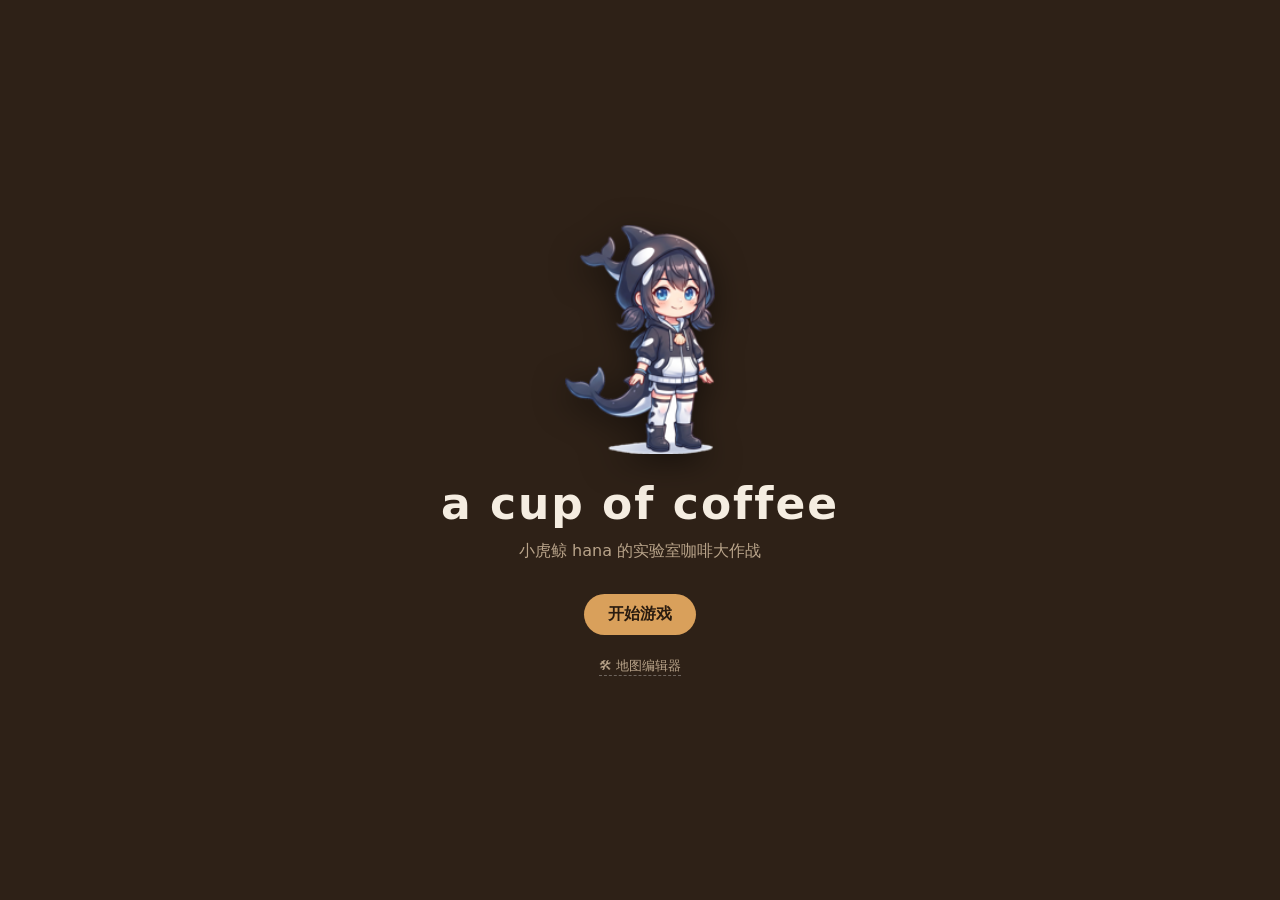
==== index.html @ 66c9e199 "feat: 初始版本 —— a cup of coffee 网格解谜游戏 - 玩法：7 种物品（beans/cup/coffee + 4 种 tag）的拾取/合成/转化 - 四屏流程：标题 / 关卡选" ====
<!DOCTYPE html>
<html lang="zh-CN">
<head>
  <meta charset="UTF-8">
  <meta name="viewport" content="width=device-width, initial-scale=1.0">
  <title>🐳 a cup of coffee</title>
  <link rel="stylesheet" href="css/style.css">
</head>
<body>
  <div id="app">

    <!-- 标题界面 -->
    <section id="screen-title" class="screen active">
      <img src="assets/hana.png" alt="hana" class="title-hana">
      <h1 class="game-title">a cup of coffee</h1>
      <p class="tagline">小虎鲸 hana 的实验室咖啡大作战</p>
      <button id="btn-start" class="primary-btn">开始游戏</button>
      <a href="editor.html" class="editor-link">🛠 地图编辑器</a>
    </section>

    <!-- 关卡选择界面 -->
    <section id="screen-levels" class="screen">
      <h2 class="screen-heading">选择关卡</h2>
      <div id="level-list" class="level-list"></div>
      <button id="btn-back-title" class="ghost-btn">← 返回</button>
    </section>

    <!-- 关卡过渡界面（加载 / 重置时显示，游戏时不显示） -->
    <section id="screen-intro" class="screen">
      <div class="intro-card">
        <p id="intro-index" class="intro-index"></p>
        <h2 id="intro-name"></h2>
        <p id="intro-hint" class="intro-hint"></p>
        <button id="btn-begin" class="primary-btn">开始 →</button>
        <p class="intro-tip">数秒后自动开始 · 方向键 / 空格 立即开始</p>
      </div>
    </section>

    <!-- 游戏界面（极简：基本只显示格子） -->
    <section id="screen-game" class="screen">
      <div id="hand" class="hud"></div>
      <div id="board"></div>
      <button id="reset-btn" class="ghost-btn">↺ 重置 (R)</button>
      <p id="hana-tip" class="hana-tip hidden"></p>

      <div id="win-overlay" class="hidden">
        <p id="win-text">搞定！下一间实验室。</p>
        <button id="next-btn" class="primary-btn">下一关 ▶</button>
      </div>
    </section>

  </div>
  <script type="module" src="js/game/main.js"></script>
</body>
</html>
---- css/style.css ----
/* ============================================
   a cup of coffee —— 小虎鲸 hana 的实验室
   深褐背景 + 浅色路径，突出可走区域
   ============================================ */

* { box-sizing: border-box; }

:root {
  --cell-size: 64px;
  --bg: #2e2117;          /* 深褐背景 */
  --wall: #19110b;        /* 墙（近黑褐） */
  --floor: #f2e8d7;       /* 地板浅米色路径 */
  --text: #f5ede1;
  --text-dim: #b9a48a;
  --accent: #d9a05b;
}

body {
  margin: 0;
  font-family: system-ui, "PingFang SC", "Microsoft YaHei", sans-serif;
  background: var(--bg);
  color: var(--text);
  min-height: 100vh;
}

#app { min-height: 100vh; }

/* ---- 屏幕切换 ---- */
.screen {
  display: none;
  flex-direction: column;
  align-items: center;
  justify-content: center;
  min-height: 100vh;
  padding: 20px;
  text-align: center;
}
.screen.active { display: flex; }

/* ---- 通用按钮 ---- */
button {
  font-family: inherit;
  font-size: 16px;
  padding: 10px 24px;
  border: none;
  border-radius: 999px;
  cursor: pointer;
  background: #6b4f3a;   /* 默认兜底（编辑器等未带类的按钮） */
  color: #fff;
  transition: filter 0.15s, transform 0.1s;
}
button:hover { filter: brightness(1.12); }
button:active { transform: scale(0.97); }

.primary-btn {
  background: var(--accent);
  color: #2a1c10;
  font-weight: 700;
}
.ghost-btn {
  background: transparent;
  color: var(--text-dim);
  border: 1px solid rgba(255, 255, 255, 0.15);
}

/* ---- 标题界面 ---- */
#screen-title { gap: 8px; }

.title-hana {
  width: 150px;
  height: auto;
  filter: drop-shadow(0 8px 16px rgba(0, 0, 0, 0.5));
  animation: bob 2s ease-in-out infinite;
}

.game-title {
  font-size: 44px;
  margin: 16px 0 4px;
  letter-spacing: 2px;
}

.tagline {
  color: var(--text-dim);
  margin: 0 0 24px;
}

.editor-link {
  margin-top: 14px;
  color: var(--text-dim);
  font-size: 13px;
  text-decoration: none;
  border-bottom: 1px dashed rgba(255, 255, 255, 0.3);
}
.editor-link:hover { color: var(--text); }

@keyframes bob {
  0%, 100% { transform: translateY(0); }
  50%      { transform: translateY(-6px); }
}

/* ---- 关卡选择界面 ---- */
.screen-heading {
  font-size: 28px;
  margin: 0 0 24px;
}

.level-list {
  display: grid;
  grid-template-columns: repeat(auto-fill, minmax(180px, 1fr));
  gap: 12px;
  width: 100%;
  max-width: 580px;
  margin-bottom: 24px;
}

.level-card {
  display: flex;
  align-items: center;
  gap: 10px;
  background: rgba(255, 255, 255, 0.06);
  color: var(--text);
  border: 1px solid rgba(255, 255, 255, 0.1);
  border-radius: 12px;
  padding: 14px 16px;
  text-align: left;
}
.level-card:hover { background: rgba(255, 255, 255, 0.12); }

.level-num {
  font-size: 12px;
  color: var(--accent);
  background: rgba(217, 160, 91, 0.15);
  border-radius: 999px;
  padding: 2px 8px;
  flex-shrink: 0;
}
.level-name { font-size: 15px; }

/* ---- 关卡过渡界面 ---- */
.intro-card {
  background: rgba(255, 255, 255, 0.06);
  border: 1px solid rgba(255, 255, 255, 0.1);
  border-radius: 20px;
  padding: 36px 48px;
  max-width: 460px;
  display: flex;
  flex-direction: column;
  align-items: center;
  gap: 12px;
}

.intro-index {
  color: var(--text-dim);
  font-size: 13px;
  margin: 0;
}
#intro-name { font-size: 30px; margin: 0; }

.intro-hint {
  color: var(--text-dim);
  font-style: italic;
  margin: 0 0 8px;
  min-height: 1.4em;
}

.intro-tip {
  color: var(--text-dim);
  font-size: 12px;
  margin: 0;
}

/* ---- 游戏界面（极简：基本只显示格子） ---- */
#screen-game {
  gap: 14px;
  justify-content: flex-start;
  padding-top: 36px;
}

.hud {
  font-size: 16px;
  background: rgba(255, 255, 255, 0.08);
  border-radius: 999px;
  padding: 8px 20px;
  color: var(--text);
  display: inline-flex;
  align-items: center;
  gap: 6px;
}

/* HUD 手持物品图标：必须用 .hud 提升特异性，
   否则会被后定义的 .item-icon{width:100%} 覆盖（特异性相同，靠后胜出） */
.hud .hand-icon {
  display: inline-flex;
  width: 26px;
  height: 26px;
  vertical-align: middle;
}
.hud .hand-icon img { width: 100%; height: 100%; object-fit: contain; }

/* 重置多次后 hana 在底部冒出的台词 */
.hana-tip {
  font-style: italic;
  color: var(--accent);
  font-size: 15px;
  min-height: 1.4em;
  margin: 0;
  max-width: 480px;
}

/* 棋盘：深褐背景上浮出浅色路径块 */
#board {
  display: grid;
  gap: 5px;
  justify-content: center;
  width: fit-content;
}

.cell {
  width: var(--cell-size);
  height: var(--cell-size);
  display: flex;
  align-items: center;
  justify-content: center;
  position: relative;
  border-radius: 8px;
}

.cell.floor {
  background: var(--floor);
  box-shadow: inset 0 2px 4px rgba(0, 0, 0, 0.08);
}

.cell.wall {
  background: var(--wall);
  box-shadow: inset 0 0 10px rgba(0, 0, 0, 0.5);
}

/* 物品与玩家 */
.item {
  position: relative;
  display: flex;
  align-items: center;
  justify-content: center;
  width: 100%;
  height: 100%;
  user-select: none;
  z-index: 1;
}

.item-icon {
  position: relative;
  display: flex;
  align-items: center;
  justify-content: center;
  width: 100%;
  height: 100%;
}
.item-icon img {
  width: 100%;
  height: 100%;
  object-fit: contain;
}

/* 地面上的普通物品缩到约 2/3（手持 / HUD 不受影响） */
.item .item-icon { width: 66%; height: 66%; }

/* 地面上的 tag 物品：放大到 0.8 并斜放 20° */
.item .tag-icon { width: 80%; height: 80%; transform: rotate(20deg); }

.player {
  position: absolute;
  inset: 0;
  display: flex;
  align-items: center;
  justify-content: center;
  filter: drop-shadow(0 3px 3px rgba(0, 0, 0, 0.4));
  animation: bob 1.2s ease-in-out infinite;
  user-select: none;
  pointer-events: none;
}
.player img {
  width: 100%;
  height: 100%;
  object-fit: contain;
}

/* 素材朝右，向左移动时翻转 */
.player.facing-left img { transform: scaleX(-1); }

/* 手持物品时右上角的小图标 */
.held-item {
  position: absolute;
  top: -2px;
  right: -2px;
  width: 18px;
  height: 18px;
  display: flex;
  align-items: center;
  justify-content: center;
}
.held-item .item-icon { font-size: 9px; }

/* ---- 过关浮层 ---- */
#win-overlay {
  position: fixed;
  inset: 0;
  background: rgba(0, 0, 0, 0.7);
  backdrop-filter: blur(4px);
  display: flex;
  flex-direction: column;
  align-items: center;
  justify-content: center;
  gap: 18px;
  z-index: 10;
}

#win-overlay p {
  font-size: 24px;
  margin: 0;
}

.hidden { display: none !important; }
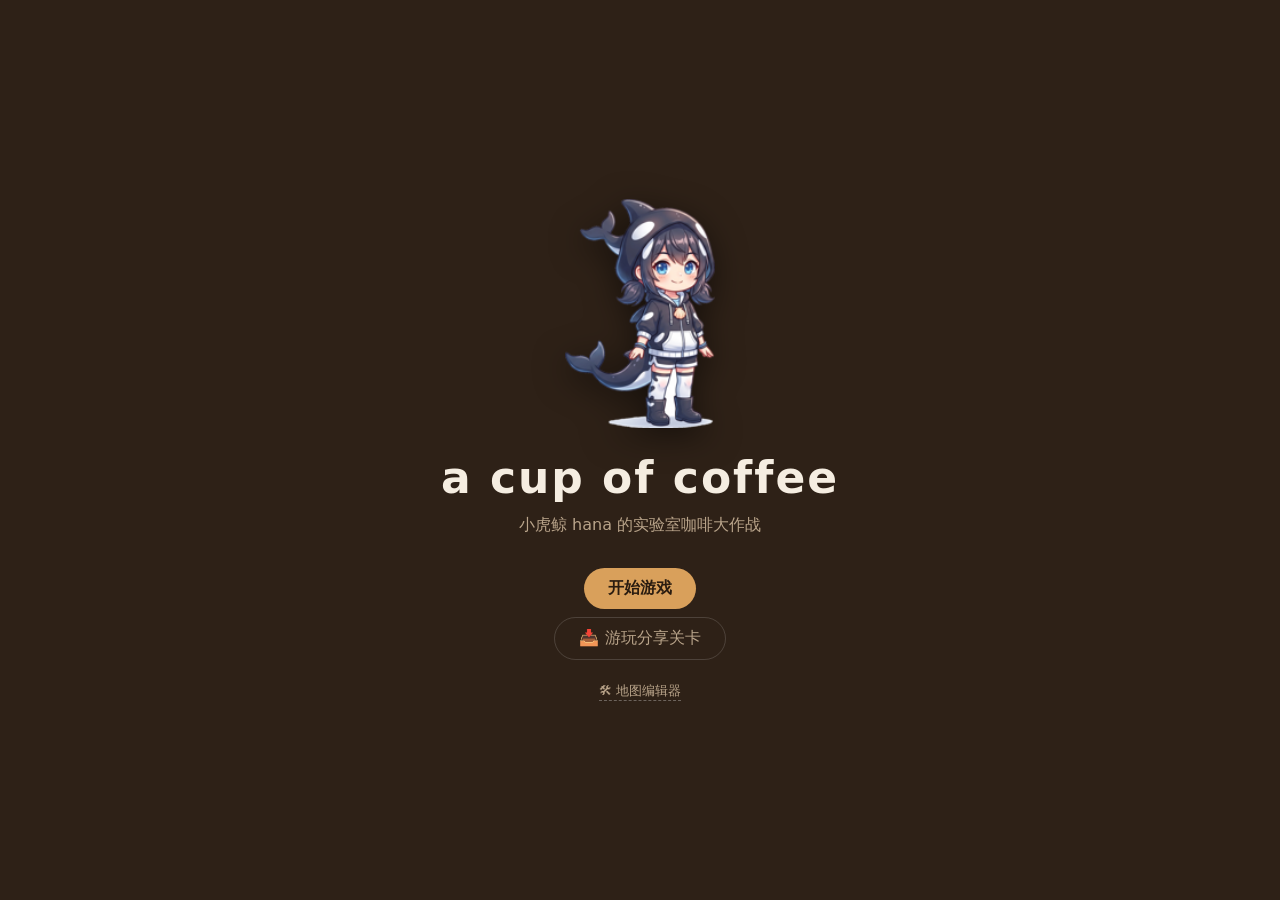
==== commit 1a7eb61d: "feat: 手机版支持 + 关卡分享 + 编辑器导出区整理 - 手机版：触屏虚拟按键（touch.js 组件）、点击棋盘 BFS 寻路（途中物品视为障碍）、   棋盘按屏宽自适应、禁双击缩放 - 分享" ====
--- a/index.html
+++ b/index.html
@@ -2,7 +2,7 @@
 <html lang="zh-CN">
 <head>
   <meta charset="UTF-8">
-  <meta name="viewport" content="width=device-width, initial-scale=1.0">
+  <meta name="viewport" content="width=device-width, initial-scale=1.0, maximum-scale=1.0, user-scalable=no, viewport-fit=cover">
   <title>🐳 a cup of coffee</title>
   <link rel="stylesheet" href="css/style.css">
 </head>
@@ -15,6 +15,7 @@
       <h1 class="game-title">a cup of coffee</h1>
       <p class="tagline">小虎鲸 hana 的实验室咖啡大作战</p>
       <button id="btn-start" class="primary-btn">开始游戏</button>
+      <button id="btn-share-play" class="ghost-btn">📥 游玩分享关卡</button>
       <a href="editor.html" class="editor-link">🛠 地图编辑器</a>
     </section>
 
@@ -38,10 +39,31 @@
 
     <!-- 游戏界面（极简：基本只显示格子） -->
     <section id="screen-game" class="screen">
-      <div id="hand" class="hud"></div>
-      <div id="board"></div>
-      <button id="reset-btn" class="ghost-btn">↺ 重置 (R)</button>
+      <div id="game-wrap">
+        <!-- 右上角 UI：主菜单按钮，浮在棋盘上方，右边缘与棋盘右边缘对齐 -->
+        <div id="top-right-ui">
+          <button id="menu-btn" class="ghost-btn">☰ 主菜单</button>
+        </div>
+        <div id="hand" class="hud"></div>
+        <div id="board"></div>
+      </div>
+      <span class="control-tip">操作提示：R 重置 · Z 撤销 · F 放下</span>
       <p id="hana-tip" class="hana-tip hidden"></p>
+
+      <!-- 触屏虚拟按键（触屏设备显示，由 touch.js 控制） -->
+      <div id="touch-controls" class="touch-controls hidden">
+        <div class="dpad">
+          <button class="tbtn t-up"    data-dx="0"  data-dy="-1" aria-label="上">↑</button>
+          <button class="tbtn t-left"  data-dx="-1" data-dy="0"  aria-label="左">←</button>
+          <button class="tbtn t-down"  data-dx="0"  data-dy="1"  aria-label="下">↓</button>
+          <button class="tbtn t-right" data-dx="1"  data-dy="0"  aria-label="右">→</button>
+        </div>
+        <div class="actions">
+          <button class="tbtn t-drop"  data-action="drop"  aria-label="放下">放下</button>
+          <button class="tbtn t-undo"  data-action="undo"  aria-label="撤销">撤销</button>
+          <button class="tbtn t-reset" data-action="reset" aria-label="重置">重置</button>
+        </div>
+      </div>
 
       <div id="win-overlay" class="hidden">
         <p id="win-text">搞定！下一间实验室。</p>
@@ -49,6 +71,20 @@
       </div>
     </section>
 
+    <!-- 游玩分享关卡弹窗 -->
+    <div id="share-modal" class="modal hidden">
+      <div class="modal-card">
+        <h3>📥 游玩分享关卡</h3>
+        <p class="modal-sub">粘贴关卡 Code 或分享链接，即可游玩</p>
+        <textarea id="share-input" rows="4" placeholder="v2|8x6|... 或 https://..."></textarea>
+        <p id="share-error" class="share-error hidden"></p>
+        <div class="modal-btns">
+          <button id="btn-share-ok" class="primary-btn">开始游玩</button>
+          <button id="btn-share-cancel" class="ghost-btn">取消</button>
+        </div>
+      </div>
+    </div>
+
   </div>
   <script type="module" src="js/game/main.js"></script>
 </body>
--- a/css/style.css
+++ b/css/style.css
@@ -21,6 +21,9 @@
   background: var(--bg);
   color: var(--text);
   min-height: 100vh;
+  /* 触屏优化：防止双击缩放 / 长按误选 */
+  touch-action: manipulation;
+  overscroll-behavior: none;
 }
 
 #app { min-height: 100vh; }
@@ -136,6 +139,17 @@
 }
 .level-name { font-size: 15px; }
 
+/* 分享关卡卡片的小徽标 */
+.shared-badge {
+  font-size: 11px;
+  color: var(--accent);
+  background: rgba(217, 160, 91, 0.18);
+  border-radius: 999px;
+  padding: 1px 7px;
+  margin-left: 6px;
+  vertical-align: 1px;
+}
+
 /* ---- 关卡过渡界面 ---- */
 .intro-card {
   background: rgba(255, 255, 255, 0.06);
@@ -181,6 +195,7 @@
   background: rgba(255, 255, 255, 0.08);
   border-radius: 999px;
   padding: 8px 20px;
+  margin-bottom: 20px;
   color: var(--text);
   display: inline-flex;
   align-items: center;
@@ -207,6 +222,26 @@
   max-width: 480px;
 }
 
+/* 包裹棋盘，用于右上角 UI 相对定位 */
+#game-wrap {
+  position: relative;
+  display: inline-block;
+}
+/* 右上角 UI：右边缘对齐棋盘右边缘，与手持 HUD 同高度 */
+#top-right-ui {
+  position: absolute;
+  right: 0;
+  top: 0;
+  display: flex;
+  align-items: center;
+  gap: 6px;
+  white-space: nowrap;
+}
+.control-tip {
+  color: var(--text-dim);
+  font-size: 13px;
+}
+
 /* 棋盘：深褐背景上浮出浅色路径块 */
 #board {
   display: grid;
@@ -233,6 +268,62 @@
 .cell.wall {
   background: var(--wall);
   box-shadow: inset 0 0 10px rgba(0, 0, 0, 0.5);
+}
+
+/* 压力板：浅色地板 + 底部中央的圆形按钮 */
+.cell.plate {
+  background: var(--floor);
+  box-shadow: inset 0 0 0 3px rgba(217, 160, 91, 0.55);
+}
+.cell.plate .plate-dot {
+  position: absolute;
+  bottom: 4px;
+  left: 50%;
+  transform: translateX(-50%);
+  width: 14px;
+  height: 14px;
+  border-radius: 50%;
+  background: var(--accent);
+  box-shadow: 0 2px 3px rgba(0, 0, 0, 0.4);
+}
+
+/* 机关门：默认关闭（像墙），被压力板触发后打开（像地板） */
+.cell.door {
+  background: var(--wall);
+  box-shadow: inset 0 0 10px rgba(0, 0, 0, 0.5);
+}
+.cell.door.open {
+  background: var(--floor);
+  box-shadow: inset 0 2px 4px rgba(0, 0, 0, 0.08);
+}
+.cell.door .door-icon {
+  font-size: 24px;
+}
+
+/* 检查门：需要手持指定物品才能通过 */
+.cell.gate {
+  background: #4a3a2a;
+  box-shadow: inset 0 0 10px rgba(0, 0, 0, 0.4);
+}
+.cell.gate .gate-require {
+  width: 60%;
+  height: 60%;
+}
+.cell.gate .gate-lock {
+  position: absolute;
+  top: 2px;
+  right: 2px;
+  font-size: 13px;
+  filter: drop-shadow(0 1px 1px rgba(0, 0, 0, 0.5));
+}
+/* 手持匹配物品时：门变浅色（接近地板）、标注变透明 */
+.cell.gate.ok {
+  background: var(--floor);
+  box-shadow: inset 0 2px 4px rgba(0, 0, 0, 0.08);
+}
+.cell.gate.ok .gate-require,
+.cell.gate.ok .gate-lock {
+  opacity: 0.35;
 }
 
 /* 物品与玩家 */
@@ -319,4 +410,106 @@
   margin: 0;
 }
 
+/* ---- 分享弹窗 ---- */
+.modal {
+  position: fixed;
+  inset: 0;
+  background: rgba(0, 0, 0, 0.7);
+  backdrop-filter: blur(4px);
+  display: flex;
+  align-items: center;
+  justify-content: center;
+  z-index: 20;
+  padding: 20px;
+}
+.modal-card {
+  background: #3a2b1e;
+  border: 1px solid rgba(255, 255, 255, 0.12);
+  border-radius: 20px;
+  padding: 28px 24px;
+  width: 100%;
+  max-width: 420px;
+  display: flex;
+  flex-direction: column;
+  gap: 12px;
+}
+.modal-card h3 { margin: 0; font-size: 20px; }
+.modal-sub { margin: 0; color: var(--text-dim); font-size: 13px; }
+
+#share-input {
+  width: 100%;
+  min-height: 84px;
+  background: rgba(0, 0, 0, 0.25);
+  border: 1px solid rgba(255, 255, 255, 0.15);
+  border-radius: 10px;
+  color: var(--text);
+  padding: 10px 12px;
+  font-family: ui-monospace, "SFMono-Regular", Consolas, monospace;
+  font-size: 13px;
+  resize: vertical;
+  box-sizing: border-box;
+}
+#share-input:focus { outline: none; border-color: var(--accent); }
+
+.share-error { margin: 0; color: #ff9c9c; font-size: 13px; }
+.modal-btns { display: flex; gap: 10px; justify-content: flex-end; }
+
+/* ---- 触屏虚拟按键 ---- */
+.touch-controls {
+  display: flex;
+  align-items: flex-end;
+  justify-content: space-between;
+  width: 100%;
+  max-width: 480px;
+  margin-top: auto;
+  padding: 0 6px 6px;
+  gap: 16px;
+  user-select: none;
+  -webkit-user-select: none;
+  touch-action: manipulation;
+  -webkit-tap-highlight-color: transparent;
+}
+.dpad {
+  display: grid;
+  grid-template-areas:
+    ". up ."
+    "left down right";
+  gap: 6px;
+}
+.t-up   { grid-area: up; }
+.t-left { grid-area: left; }
+.t-down { grid-area: down; }
+.t-right{ grid-area: right; }
+
+.actions {
+  display: grid;
+  grid-template-columns: repeat(2, auto);
+  gap: 6px;
+}
+
+.tbtn {
+  width: 54px;
+  height: 54px;
+  padding: 0;
+  border-radius: 12px;
+  font-size: 22px;
+  font-weight: 700;
+  line-height: 1;
+  background: rgba(255, 255, 255, 0.1);
+  color: var(--text);
+  border: 1px solid rgba(255, 255, 255, 0.18);
+  touch-action: manipulation;
+  -webkit-tap-highlight-color: transparent;
+}
+.tbtn:active {
+  background: rgba(255, 255, 255, 0.22);
+  transform: scale(0.96);
+}
+.actions .tbtn {
+  width: 74px;
+  height: 46px;
+  font-size: 14px;
+  font-weight: 600;
+}
+
 .hidden { display: none !important; }
